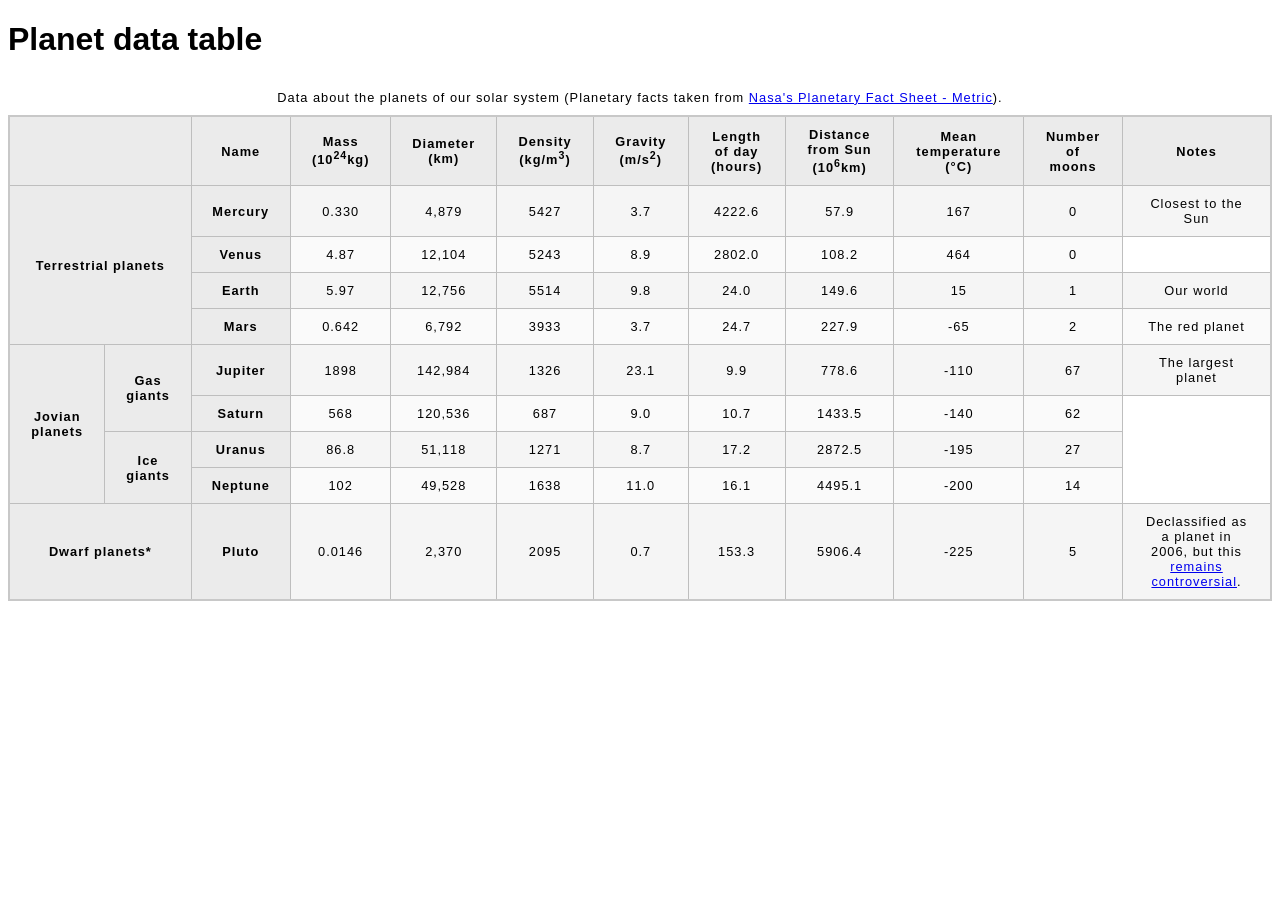
==== pages/planet-data-table.html @ 5839c881 "Added a new repo *pages* for more table practice praticing more on thead/tbody - colspan/rowspan att" ====
<!doctype html>
<html lang="en-US">
  <head>
    <meta charset="utf-8" />
    <meta name="viewport" content="width=device-width" />
    <title>Planet data table</title>
    <link href="styles.css" rel="stylesheet" type="text/css" />
  </head>
  <body>
    <h1>Planet data table</h1>
    <div class="container">
      <table>
        <caption>
          Data about the planets of our solar system (Planetary facts taken from
          <a href="http://nssdc.gsfc.nasa.gov/planetary/factsheet/"
            >Nasa's Planetary Fact Sheet - Metric</a
          >).
        </caption>
        <thead>
          <tr>
            <th colspan="2">&nbsp;</th>
            <th>Name</th>
            <th>Mass (10<sup>24</sup>kg)</th>
            <th>Diameter (km)</th>
            <th>Density (kg/m<sup>3</sup>)</th>
            <th>Gravity (m/s<sup>2</sup>)</th>
            <th>Length of day (hours)</th>
            <th>Distance from Sun (10<sup>6</sup>km)</th>
            <th>Mean temperature (°C)</th>
            <th>Number of moons</th>
            <th>Notes</th>
          </tr>
        </thead>
        <tbody>
          <tr>
            <th colspan="2" rowspan="4">Terrestrial planets</th>
            <th>Mercury</th>
            <td>0.330</td>
            <td>4,879</td>
            <td>5427</td>
            <td>3.7</td>
            <td>4222.6</td>
            <td>57.9</td>
            <td>167</td>
            <td>0</td>
            <td>Closest to the Sun</td>
          </tr>
          <tr>
            <th>Venus</th>
            <td>4.87</td>
            <td>12,104</td>
            <td>5243</td>
            <td>8.9</td>
            <td>2802.0</td>
            <td>108.2</td>
            <td>464</td>
            <td>0</td>
          </tr>
          <tr>
            <th>Earth</th>
            <td>5.97</td>
            <td>12,756</td>
            <td>5514</td>
            <td>9.8</td>
            <td>24.0</td>
            <td>149.6</td>
            <td>15</td>
            <td>1</td>
            <td>Our world</td>
          </tr>
          <tr>
            <th>Mars</th>
            <td>0.642</td>
            <td>6,792</td>
            <td>3933</td>
            <td>3.7</td>
            <td>24.7</td>
            <td>227.9</td>
            <td>-65</td>
            <td>2</td>
            <td>The red planet</td>
          </tr>
          <tr>
            <th rowspan="4">Jovian planets</th>
            <th rowspan="2">Gas giants</th>
            <th>Jupiter</th>
            <td>1898</td>
            <td>142,984</td>
            <td>1326</td>
            <td>23.1</td>
            <td>9.9</td>
            <td>778.6</td>
            <td>-110</td>
            <td>67</td>
            <td>The largest planet</td>
          </tr>
          <tr>
            <th>Saturn</th>
            <td>568</td>
            <td>120,536</td>
            <td>687</td>
            <td>9.0</td>
            <td>10.7</td>
            <td>1433.5</td>
            <td>-140</td>
            <td>62</td>
          </tr>
          <tr>
            <th rowspan="2">Ice giants</th>
            <th>Uranus</th>
            <td>86.8</td>
            <td>51,118</td>
            <td>1271</td>
            <td>8.7</td>
            <td>17.2</td>
            <td>2872.5</td>
            <td>-195</td>
            <td>27</td>
          </tr>
          <tr>
            <th>Neptune</th>
            <td>102</td>
            <td>49,528</td>
            <td>1638</td>
            <td>11.0</td>
            <td>16.1</td>
            <td>4495.1</td>
            <td>-200</td>
            <td>14</td>
          </tr>
          <tr>
            <th colspan="2">Dwarf planets*</th>
            <th>Pluto</th>
            <td>0.0146</td>
            <td>2,370</td>
            <td>2095</td>
            <td>0.7</td>
            <td>153.3</td>
            <td>5906.4</td>
            <td>-225</td>
            <td>5</td>
            <td>
              Declassified as a planet in 2006, but this
              <a
                href="http://www.usatoday.com/story/tech/2014/10/02/pluto-planet-solar-system/16578959/"
                >remains controversial</a
              >.
            </td>
          </tr>
        </tbody>
      </table>
    </div>
  </body>
</html>
---- pages/styles.css ----
html {
  font-family: sans-serif;
}

table {
  border-collapse: collapse;
  border: 2px solid rgb(200 200 200);
  letter-spacing: 1px;
  font-size: 0.8rem;
}

td,
th {
  border: 1px solid rgb(190 190 190);
  padding: 10px 20px;
}

th {
  background-color: rgb(235 235 235);
}

td {
  text-align: center;
}

tr:nth-child(even) td {
  background-color: rgb(250 250 250);
}

tr:nth-child(odd) td {
  background-color: rgb(245 245 245);
}

caption {
  padding: 10px;
}

.column-border {
  border: 2px solid black;
}
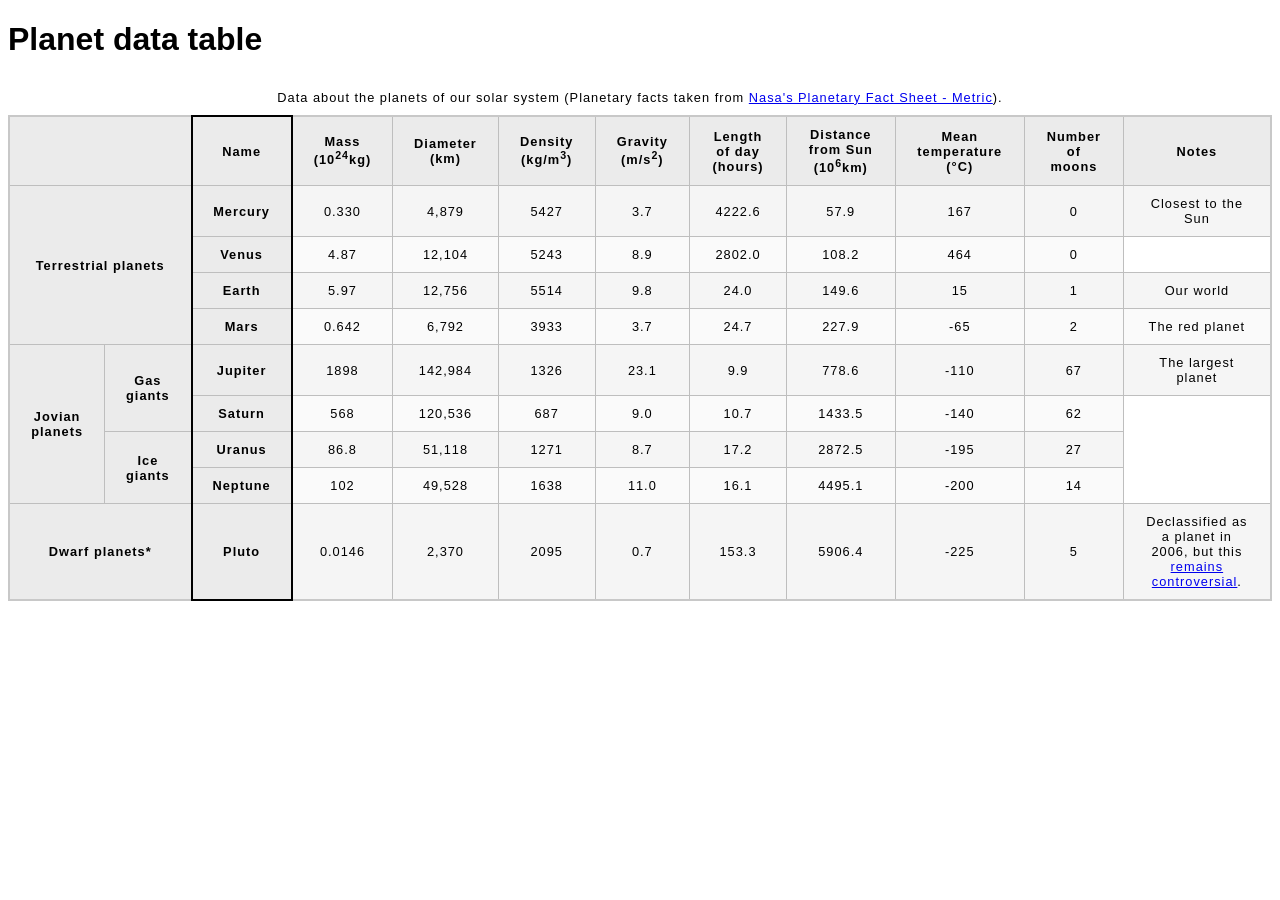
==== commit 58106de8: "Finished the task according to MDN with the following instructions:  Project brief You are working a" ====
--- a/pages/planet-data-table.html
+++ b/pages/planet-data-table.html
@@ -16,6 +16,12 @@
             >Nasa's Planetary Fact Sheet - Metric</a
           >).
         </caption>
+
+        <colgroup>
+          <col span="2" />
+          <col class="column-border" />
+        </colgroup>
+
         <thead>
           <tr>
             <th colspan="2">&nbsp;</th>
